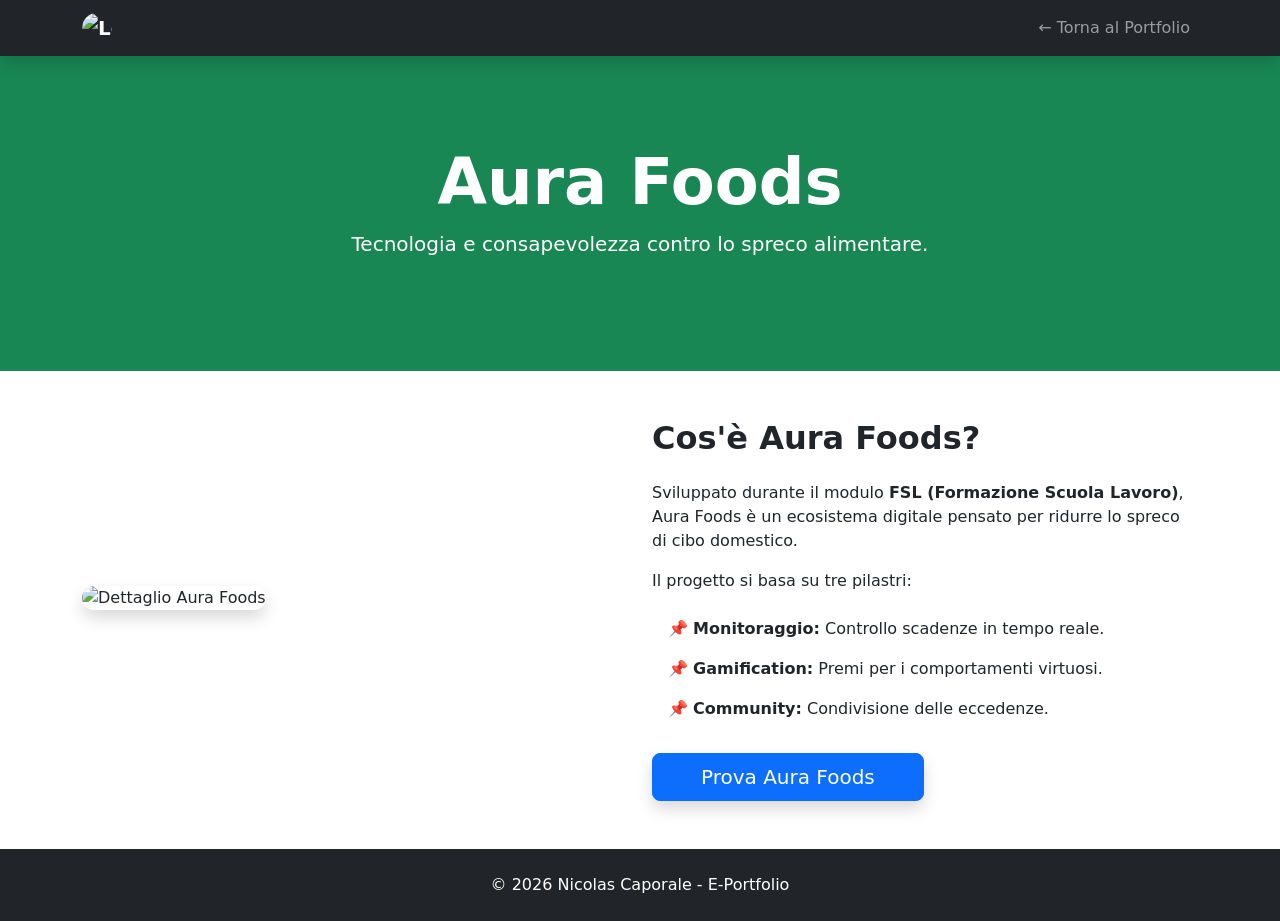
==== aurafoods/index.html @ 3ddc2ed0 "finito" ====
<!DOCTYPE html>
<html lang="it">
<head>
    <meta charset="UTF-8">
    <meta name="viewport" content="width=device-width, initial-scale=1.0">
    <title>Aura Foods | Progetto Nicolas Caporale</title>
    <link href="https://cdn.jsdelivr.net/npm/bootstrap@5.3.3/dist/css/bootstrap.min.css" rel="stylesheet">
    <link rel="stylesheet" href="style.css">
</head>
<body>

    <nav class="navbar navbar-expand-lg navbar-dark bg-dark fixed-top shadow">
        <div class="container">
            <a class="navbar-brand fw-bold" href="index.html">
                <img src="img/foto1.jpg" alt="Logo" width="30" height="30" class="rounded-circle me-2 d-inline-block align-top" loading="lazy">
            </a>
            <div class="navbar-nav ms-auto">
                <a class="nav-link" href="index.html">← Torna al Portfolio</a>
            </div>
        </div>
    </nav>

    <header class="py-5 bg-success text-white mt-5">
        <div class="container py-5 text-center">
            <h1 class="display-3 fw-bold">Aura Foods</h1>
            <p class="lead">Tecnologia e consapevolezza contro lo spreco alimentare.</p>
        </div>
    </header>

    <main class="py-5">
        <div class="container">
            <div class="row align-items-center">
                <div class="col-lg-6">
                    <img src="img/aurafoods.png" alt="Dettaglio Aura Foods" class="img-fluid rounded-4 shadow mb-4" loading="lazy">
                </div>
                <div class="col-lg-6">
                    <h2 class="fw-bold mb-4">Cos'è Aura Foods?</h2>
                    <p>Sviluppato durante il modulo <strong>FSL (Formazione Scuola Lavoro)</strong>, Aura Foods è un ecosistema digitale pensato per ridurre lo spreco di cibo domestico.</p>
                    <p>Il progetto si basa su tre pilastri:</p>
                    <ul class="list-group list-group-flush mb-4">
                        <li class="list-group-item bg-transparent border-0">📌 <strong>Monitoraggio:</strong> Controllo scadenze in tempo reale.</li>
                        <li class="list-group-item bg-transparent border-0">📌 <strong>Gamification:</strong> Premi per i comportamenti virtuosi.</li>
                        <li class="list-group-item bg-transparent border-0">📌 <strong>Community:</strong> Condivisione delle eccedenze.</li>
                    </ul>
                    
                    <div class="d-grid gap-2 d-md-block">
                        <a href="https://aura-foods.it" target="_blank" class="btn btn-primary btn-lg px-5 shadow">Prova Aura Foods</a>
                    </div>
                </div>
            </div>
        </div>
    </main>

    <footer class="bg-dark text-white py-4 text-center">
        <div class="container">
            <p class="mb-0">&copy; 2026 Nicolas Caporale - E-Portfolio</p>
        </div>
    </footer>

    <script src="https://cdn.jsdelivr.net/npm/bootstrap@5.3.3/dist/js/bootstrap.bundle.min.js"></script>
</body>
</html>
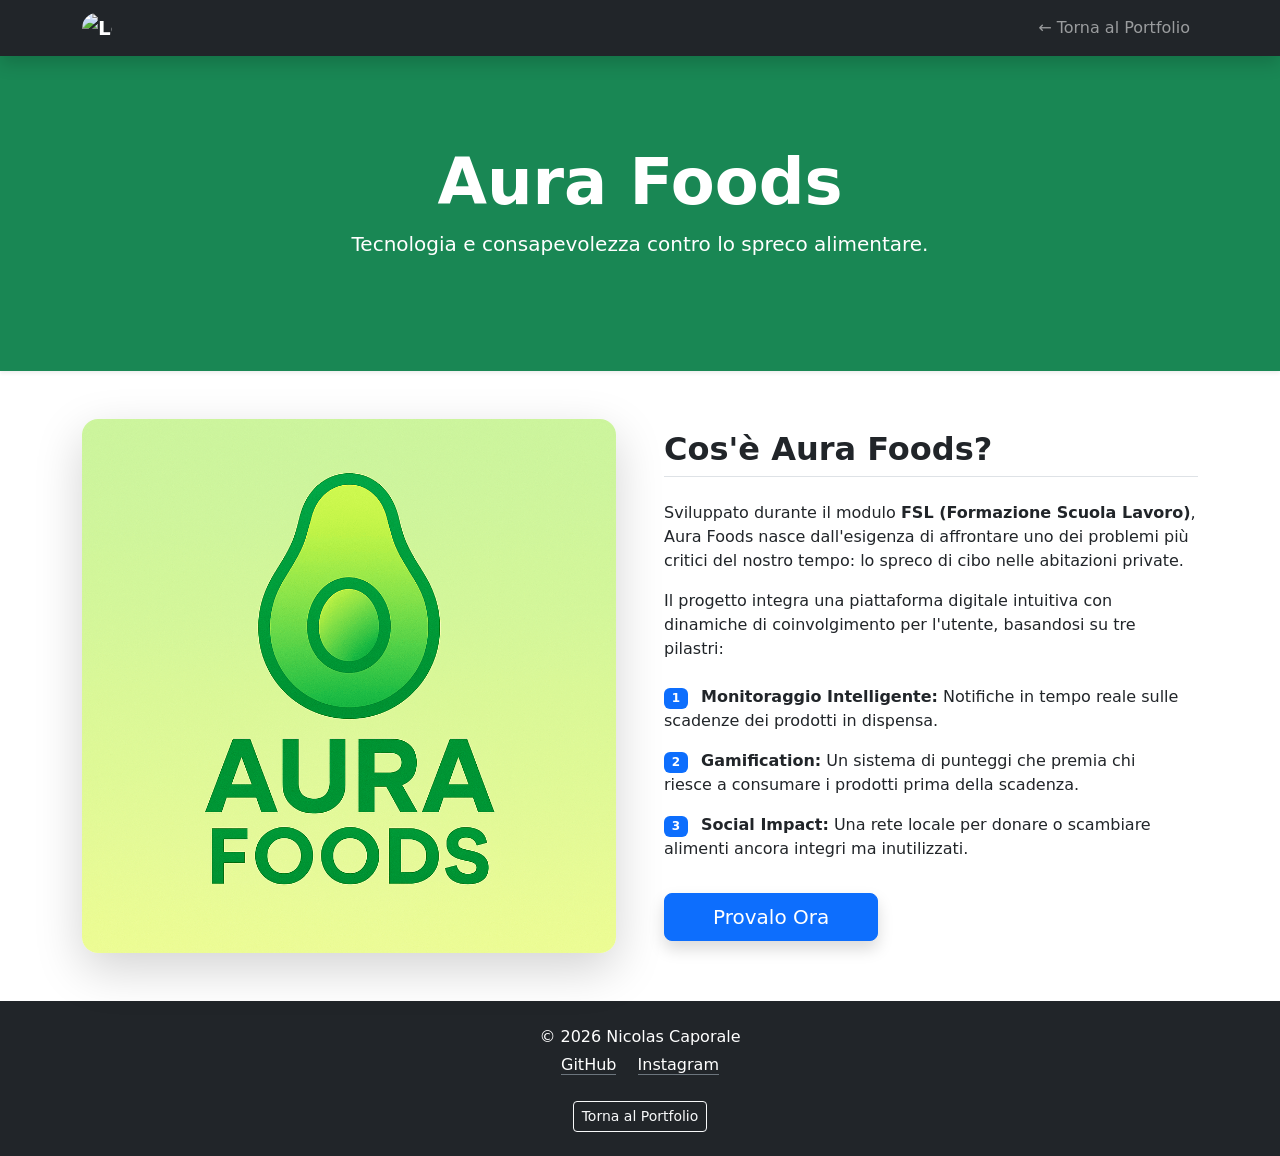
==== commit a3e24cb4: "gsdfgdfgdf" ====
--- a/aurafoods/index.html
+++ b/aurafoods/index.html
@@ -9,18 +9,18 @@
 </head>
 <body>
 
-    <nav class="navbar navbar-expand-lg navbar-dark bg-dark fixed-top shadow">
+    <nav id="navbar-principale" class="navbar navbar-expand-lg navbar-dark bg-dark fixed-top shadow">
         <div class="container">
             <a class="navbar-brand fw-bold" href="index.html">
-                <img src="img/foto1.jpg" alt="Logo" width="30" height="30" class="rounded-circle me-2 d-inline-block align-top" loading="lazy">
+                <img src="/img/foto1.jpg" alt="Logo" width="30" height="30" class="rounded-circle me-2 d-inline-block align-top" loading="lazy">
             </a>
             <div class="navbar-nav ms-auto">
-                <a class="nav-link" href="index.html">← Torna al Portfolio</a>
+                <a class="nav-link" href="/index.html">← Torna al Portfolio</a>
             </div>
         </div>
     </nav>
 
-    <header class="py-5 bg-success text-white mt-5">
+    <header class="py-5 bg-success text-white mt-5 shadow-sm">
         <div class="container py-5 text-center">
             <h1 class="display-3 fw-bold">Aura Foods</h1>
             <p class="lead">Tecnologia e consapevolezza contro lo spreco alimentare.</p>
@@ -29,22 +29,32 @@
 
     <main class="py-5">
         <div class="container">
-            <div class="row align-items-center">
+            <div class="row align-items-center g-5">
                 <div class="col-lg-6">
-                    <img src="img/aurafoods.png" alt="Dettaglio Aura Foods" class="img-fluid rounded-4 shadow mb-4" loading="lazy">
+                    <div class="position-relative">
+                        <img src="/img/aurafoods.png" alt="Anteprima Aura Foods" class="img-fluid rounded-4 shadow-lg" loading="lazy">
+                    </div>
                 </div>
+                
                 <div class="col-lg-6">
-                    <h2 class="fw-bold mb-4">Cos'è Aura Foods?</h2>
-                    <p>Sviluppato durante il modulo <strong>FSL (Formazione Scuola Lavoro)</strong>, Aura Foods è un ecosistema digitale pensato per ridurre lo spreco di cibo domestico.</p>
-                    <p>Il progetto si basa su tre pilastri:</p>
+                    <h2 class="fw-bold mb-4 border-bottom pb-2">Cos'è Aura Foods?</h2>
+                    <p>Sviluppato durante il modulo <strong>FSL (Formazione Scuola Lavoro)</strong>, Aura Foods nasce dall'esigenza di affrontare uno dei problemi più critici del nostro tempo: lo spreco di cibo nelle abitazioni private.</p>
+                    <p>Il progetto integra una piattaforma digitale intuitiva con dinamiche di coinvolgimento per l'utente, basandosi su tre pilastri:</p>
+                    
                     <ul class="list-group list-group-flush mb-4">
-                        <li class="list-group-item bg-transparent border-0">📌 <strong>Monitoraggio:</strong> Controllo scadenze in tempo reale.</li>
-                        <li class="list-group-item bg-transparent border-0">📌 <strong>Gamification:</strong> Premi per i comportamenti virtuosi.</li>
-                        <li class="list-group-item bg-transparent border-0">📌 <strong>Community:</strong> Condivisione delle eccedenze.</li>
+                        <li class="list-group-item bg-transparent border-0 ps-0">
+                            <span class="badge bg-primary me-2">1</span> <strong>Monitoraggio Intelligente:</strong> Notifiche in tempo reale sulle scadenze dei prodotti in dispensa.
+                        </li>
+                        <li class="list-group-item bg-transparent border-0 ps-0">
+                            <span class="badge bg-primary me-2">2</span> <strong>Gamification:</strong> Un sistema di punteggi che premia chi riesce a consumare i prodotti prima della scadenza.
+                        </li>
+                        <li class="list-group-item bg-transparent border-0 ps-0">
+                            <span class="badge bg-primary me-2">3</span> <strong>Social Impact:</strong> Una rete locale per donare o scambiare alimenti ancora integri ma inutilizzati.
+                        </li>
                     </ul>
                     
-                    <div class="d-grid gap-2 d-md-block">
-                        <a href="https://aura-foods.it" target="_blank" class="btn btn-primary btn-lg px-5 shadow">Prova Aura Foods</a>
+                    <div class="d-grid gap-2 d-md-block mt-4">
+                        <a href="https://aura-foods.it" target="_blank" class="btn btn-primary btn-lg px-5 shadow">Provalo Ora</a>
                     </div>
                 </div>
             </div>
@@ -53,7 +63,12 @@
 
     <footer class="bg-dark text-white py-4 text-center">
         <div class="container">
-            <p class="mb-0">&copy; 2026 Nicolas Caporale - E-Portfolio</p>
+            <p class="mb-1">&copy; 2026 Nicolas Caporale</p>
+            <div class="mb-3">
+                <a href="https://github.com/NicolasCaporale" class="text-white mx-2 text-decoration-none border-bottom border-secondary">GitHub</a>
+                <a href="https://instagram.com/Nicolas.Caporale" class="text-white mx-2 text-decoration-none border-bottom border-secondary">Instagram</a>
+            </div>
+            <a href="index.html" class="btn btn-outline-light btn-sm mt-2">Torna al Portfolio</a>
         </div>
     </footer>
 
